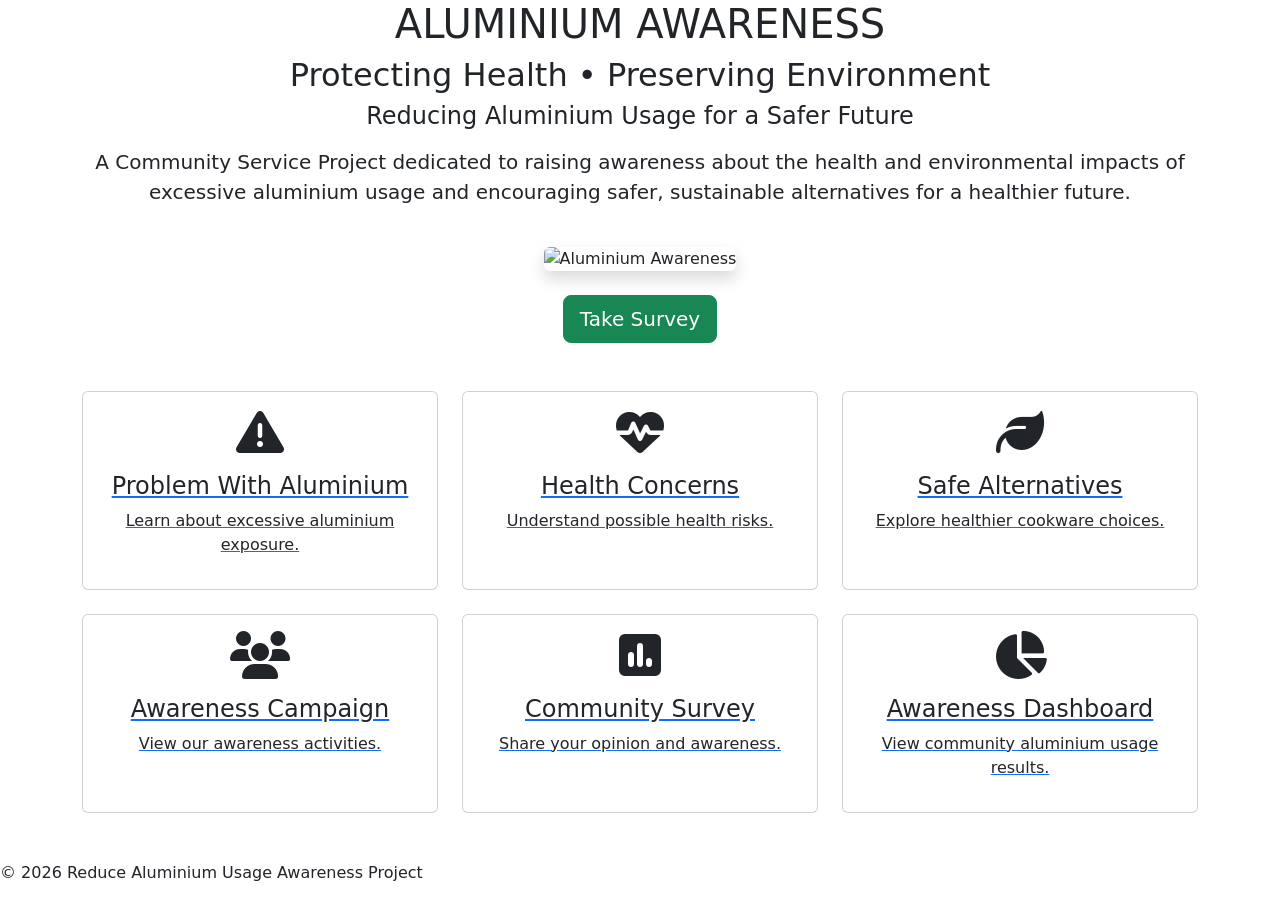
==== index.html @ 0e7bb36b "Add files via upload" ====
<!DOCTYPE html>
<html lang="en">
<head>
<meta charset="UTF-8">
<meta name="viewport" content="width=device-width, initial-scale=1.0">

<title>Reduce Aluminium Usage</title>

<link href="https://cdn.jsdelivr.net/npm/bootstrap@5.3.3/dist/css/bootstrap.min.css" rel="stylesheet">

<link rel="stylesheet" href="https://cdnjs.cloudflare.com/ajax/libs/font-awesome/6.5.1/css/all.min.css">

<link rel="stylesheet" href="css/style.css">
</head>

<body>

<!-- Hero Section -->
<!-- Hero Section -->
<section class="hero text-center">
<div class="container">

<h1 class="main-title">
ALUMINIUM AWARENESS
</h1>

<h2 class="hero-subtitle">
Protecting Health • Preserving Environment
</h2>

<h4 class="hero-tagline">
Reducing Aluminium Usage for a Safer Future
</h4>

<p class="lead mt-3">
A Community Service Project dedicated to raising awareness about the health and environmental impacts of excessive aluminium usage and encouraging safer, sustainable alternatives for a healthier future.
</p>

<img src="images/hero.jpeg"
class="img-fluid rounded shadow mt-4"
alt="Aluminium Awareness">

<br><br>

<a href="survey.html" class="btn btn-success btn-lg">
Take Survey
</a>

</div>
</section>


<!-- Navigation Cards -->

<section class="container my-5">

<div class="row g-4">

<div class="col-md-4">
<a href="problem.html" class="card-link">
<div class="card custom-card h-100">
<div class="card-body text-center">
<i class="fas fa-exclamation-triangle fa-3x mb-3"></i>
<h4>Problem With Aluminium</h4>
<p>Learn about excessive aluminium exposure.</p>
</div>
</div>
</a>
</div>

<div class="col-md-4">
<a href="health.html" class="card-link">
<div class="card custom-card h-100">
<div class="card-body text-center">
<i class="fas fa-heartbeat fa-3x mb-3"></i>
<h4>Health Concerns</h4>
<p>Understand possible health risks.</p>
</div>
</div>
</a>
</div>

<div class="col-md-4">
<a href="alternatives.html" class="card-link">
<div class="card custom-card h-100">
<div class="card-body text-center">
<i class="fas fa-leaf fa-3x mb-3"></i>
<h4>Safe Alternatives</h4>
<p>Explore healthier cookware choices.</p>
</div>
</div>
</a>
</div>

<div class="col-md-4">
<a href="campaign.html" class="card-link">
<div class="card custom-card h-100">
<div class="card-body text-center">
<i class="fas fa-users fa-3x mb-3"></i>
<h4>Awareness Campaign</h4>
<p>View our awareness activities.</p>
</div>
</div>
</a>
</div>

<div class="col-md-4">
<a href="survey.html" class="card-link">
<div class="card custom-card h-100">
<div class="card-body text-center">
<i class="fas fa-poll fa-3x mb-3"></i>
<h4>Community Survey</h4>
<p>Share your opinion and awareness.</p>
</div>
</div>
</a>
</div>
<div class="col-md-4">

<a href="dashboard.html" class="card-link">

<div class="card custom-card h-100">

<div class="card-body text-center">

<i class="fas fa-chart-pie fa-3x mb-3"></i>

<h4>Awareness Dashboard</h4>

<p>View community aluminium usage results.</p>

</div>

</div>

</a>

</div>
</div>

</section>
<footer>
<p>
© 2026 Reduce Aluminium Usage Awareness Project
</p>
</footer>

<script src="js/script.js"></script>

</body>
</html>
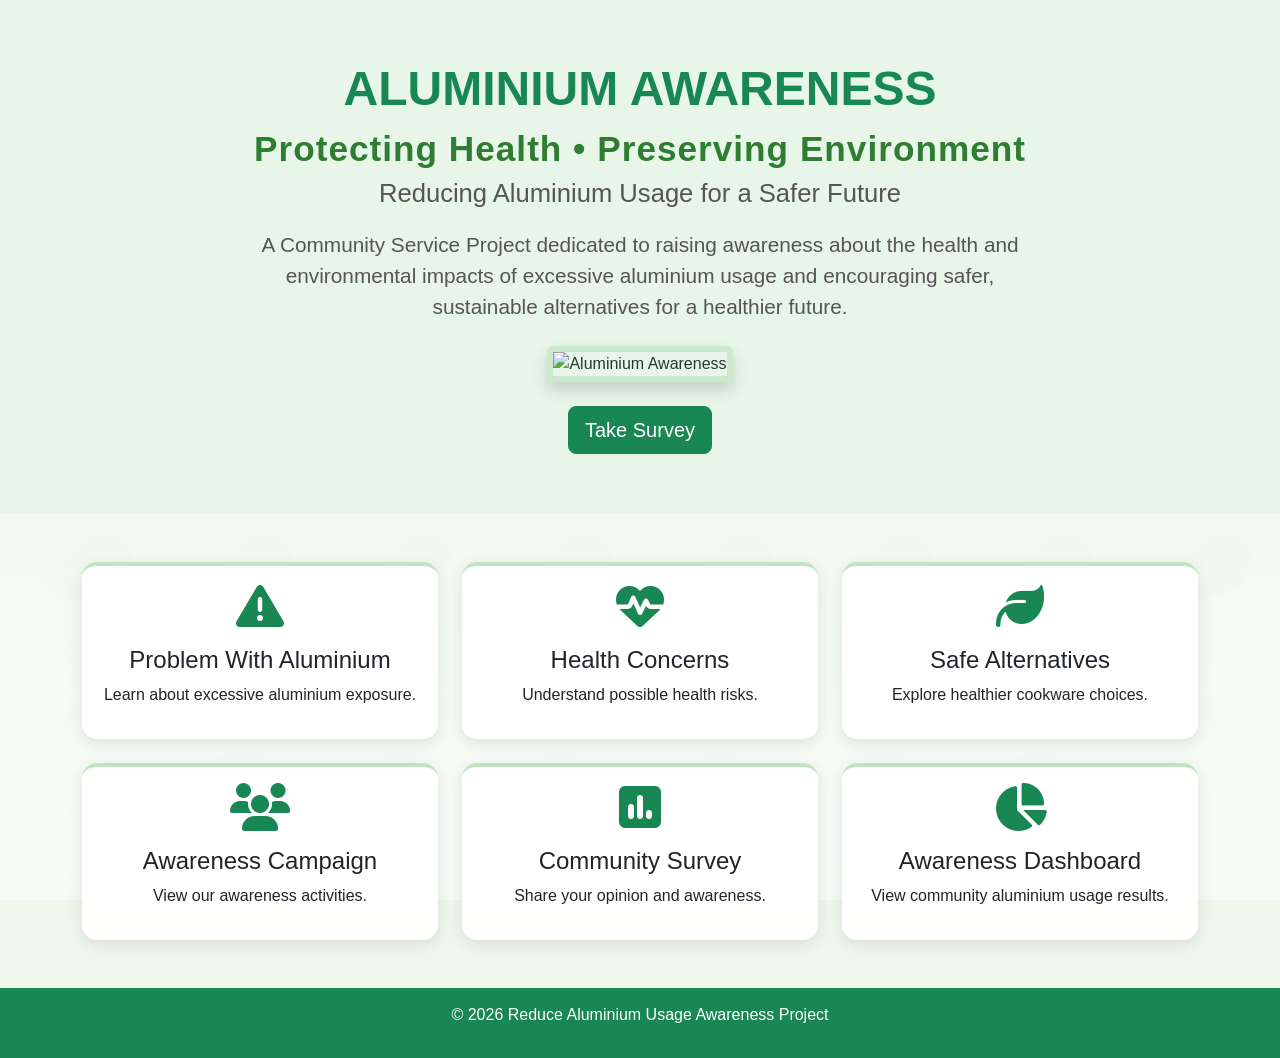
==== commit 635816c5: "Update index.html" ====
--- a/index.html
+++ b/index.html
@@ -10,7 +10,7 @@
 
 <link rel="stylesheet" href="https://cdnjs.cloudflare.com/ajax/libs/font-awesome/6.5.1/css/all.min.css">
 
-<link rel="stylesheet" href="css/style.css">
+<link rel="stylesheet" href="style.css">
 </head>
 
 <body>
@@ -148,4 +148,4 @@
 <script src="js/script.js"></script>
 
 </body>
-</html>+</html>
--- a/style.css
+++ b/style.css
@@ -0,0 +1,163 @@
+body{
+  font-family: Arial, sans-serif;
+  background-color: #eef7ec;
+  background-image:
+    linear-gradient(180deg, rgba(239,247,237,0.96), rgba(247,251,247,1)),
+    radial-gradient(circle at 20% 10%, rgba(255,255,255,0.85), transparent 18%),
+    radial-gradient(circle at 80% 30%, rgba(255,255,255,0.8), transparent 14%),
+    radial-gradient(circle at 50% 90%, rgba(220,241,214,0.8), transparent 18%),
+    url("data:image/svg+xml,%3Csvg xmlns='http://www.w3.org/2000/svg' width='160' height='160' viewBox='0 0 160 160'%3E%3Cpath fill='%2390c18a' d='M45 100c10-10 30-40 45-45s30 0 35 5 10 15 5 25-20 20-35 25-30 5-40 0-15-10-10-10z'/%3E%3Cpath fill='%2382b769' d='M60 120c10-12 25-35 35-40s20-5 25 0 10 15 5 20-20 15-35 18-25 5-30 2-5-5 0-5z'/%3E%3C/svg%3E");
+  background-repeat: repeat;
+  background-attachment: fixed;
+  color: #1e3d2d;
+  min-height: 100vh;
+  position: relative;
+  overflow-x: hidden;
+}
+
+body::before {
+  /* subtle, dense emoji pattern for a botanical feel */
+  content: "🌿 🌱 🍃 🌿 🌱 🍃 🌿 🌱 🍃 🌿 🌱 🍃 🌿 🌱 🍃 🌿 🌱 🍃\A\
+🌱 🍃 🌿 🌱 🍃 🌿 🌱 🍃 🌿 🌱 🍃 🌿 🌱 🍃 🌿 🌱 🍃\A\
+🍃 🌿 🌱 🍃 🌿 🌱 🍃 🌿 🌱 🍃 🌿 🌱 🍃 🌿 🌱 🍃\A\
+🌿 🌱 🍃 🌿 🌱 🍃 🌿 🌱 🍃 🌿 🌱 🍃 🌿 🌱 🍃 🌿 🌱 🍃";
+  position: fixed;
+  inset: 0;
+  pointer-events: none;
+  color: rgba(34, 139, 34, 0.06);
+  font-size: 1.7rem;
+  line-height: 2.2rem;
+  white-space: pre-wrap;
+  text-align: center;
+  z-index: 0;
+  mix-blend-mode: multiply;
+  transform: translateY(-6vh) rotate(-1deg);
+}
+
+.hero{
+  padding:60px 20px;
+  background:#e8f5e9;
+}
+
+.hero h1{
+font-size:3rem;
+font-weight:bold;
+color:#198754;
+}
+
+.hero p{
+font-size:1.3rem;
+}
+
+.custom-card{
+transition:0.3s;
+border:none;
+box-shadow:0 4px 10px rgba(0,0,0,0.1);
+}
+
+.custom-card:hover{
+transform:translateY(-8px);
+}
+
+.card-link{
+text-decoration:none;
+color:black;
+}
+
+footer{
+background:#198754;
+color:white;
+text-align:center;
+padding:15px;
+margin-top:30px;
+}
+.custom-card{
+border:none;
+border-radius:15px;
+box-shadow:0 4px 15px rgba(0,0,0,0.1);
+transition:0.3s;
+background:white;
+}
+
+.custom-card:hover{
+transform:translateY(-10px);
+}
+
+.custom-card i{
+color:#198754;
+}
+.hero-subtitle{
+font-size:2.2rem;
+font-weight:700;
+color:#2e7d32;
+letter-spacing:1px;
+margin-top:10px;
+}
+
+.lead{
+font-size: 1.2rem;
+max-width: 800px;
+margin: auto;
+color: #555;
+}
+.main-title{
+font-size:4rem;
+font-weight:800;
+color:#198754;
+text-transform:uppercase;
+margin-bottom:10px;
+}
+
+.hero-tagline{
+font-size:1.6rem;
+font-weight:500;
+color:#555;
+margin-bottom:20px;
+}
+
+.hero img{
+max-width:800px;
+width:100%;
+border-radius:15px;
+}
+
+.custom-card{
+  border:none;
+  border-radius:15px;
+  box-shadow:0 4px 15px rgba(0,0,0,0.1);
+  transition:0.3s;
+  background: rgba(255,255,255,0.95);
+  border-top: 4px solid rgba(76, 175, 80, 0.35);
+}
+
+.custom-card:hover{
+  transform:translateY(-10px);
+  box-shadow:0 15px 30px rgba(0,0,0,0.12);
+}
+
+.custom-card i{
+  color:#198754;
+}
+
+.hero img{
+  border: 6px solid rgba(76, 175, 80, 0.18);
+  box-shadow: 0 20px 40px rgba(76, 175, 80, 0.12);
+}
+
+.hero, .custom-card{
+  position: relative;
+  z-index: 1;
+}
+```css
+.card-img-top{
+height:250px;
+object-fit:cover;
+}
+```
+.custom-card{
+transition:0.3s;
+}
+
+.custom-card:hover{
+transform:translateY(-10px);
+}
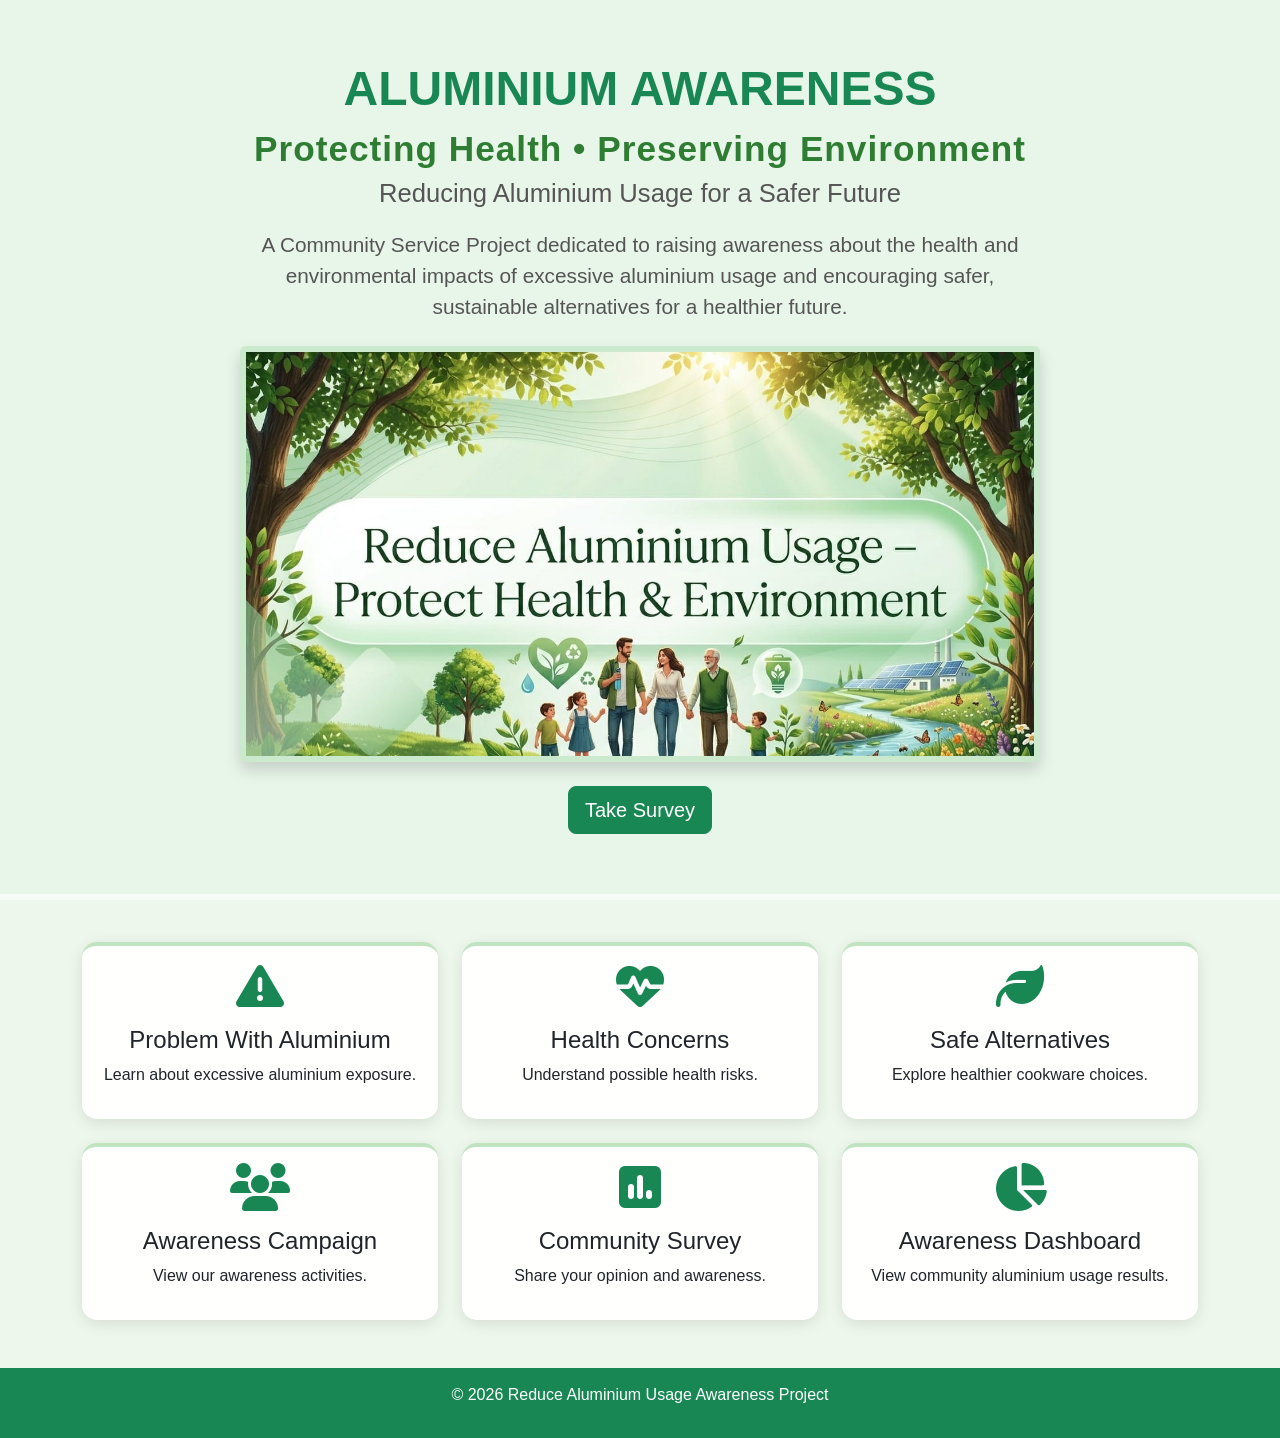
==== commit cff9ed87: "Update index.html" ====
--- a/index.html
+++ b/index.html
@@ -36,7 +36,7 @@
 A Community Service Project dedicated to raising awareness about the health and environmental impacts of excessive aluminium usage and encouraging safer, sustainable alternatives for a healthier future.
 </p>
 
-<img src="images/hero.jpeg"
+<img src="hero.jpeg"
 class="img-fluid rounded shadow mt-4"
 alt="Aluminium Awareness">
 
